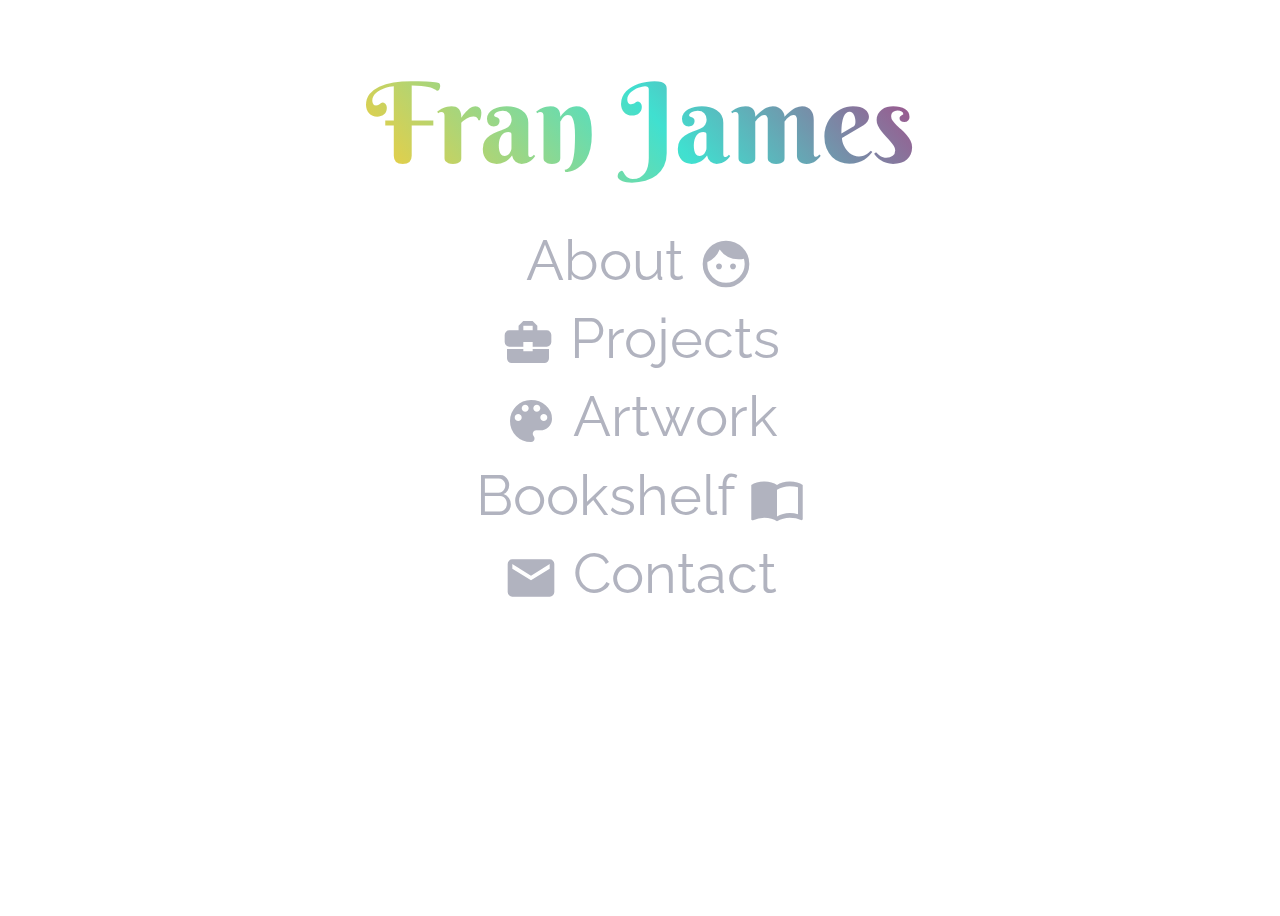
==== b117cb766189c75be0a7ad85857a64be009d1ebc/index.html @ b72d52da "Update index.html" ====
<!DOCTYPE html>
<html lang="en">

<head>
  <meta charset="UTF-8">
  <title>Fran James</title>
  <!-- link to main stylesheet -->
  <link rel="stylesheet" type="text/css" href="css/main.css">       
  <link rel="stylesheet" type="text/css" href="css/modal.css">   
  <link rel="stylesheet" type="text/css" href="css/form.css">   
  <meta name="viewport" content="width=device-width, initial-scale=1">
  <link href="https://fonts.googleapis.com/css?family=Berkshire+Swash|Raleway" rel="stylesheet">
  <link href="https://fonts.googleapis.com/icon?family=Material+Icons" rel="stylesheet">
</head>

<body>
<section>  
  <h1><a href="http://www.franjames.com">Fran James</a></h1>
  <div class="menu">
    <label for="modal-button1" title="About" class="about-button">About&nbsp;<i class="material-icons flex">face</i></label>
    <a href="https://projects.franjames.com" id="Projects"><i class="material-icons flex">business_center</i>&nbsp;Projects</a>
    <a href="https://www.behance.net/franjames" id="Artwork"><i class="material-icons flex">palette</i>&nbsp;Artwork</a>
    <a href="https://bookshelf.franjames.com/" id="Bookshelf">Bookshelf&nbsp;<i class="material-icons flex">import_contacts</i></a>
    <label for="modal-button2" title="Contact" class="contact-button"><i class="material-icons flex">email</i>&nbsp;Contact</label>
  </div>      
  </section>    
  
  <div class="modal1">
    <input type="checkbox" id="modal-button1" class="modal-open" hidden>
    <div class="modal-wrap">
      <label for="modal-button1" class="modal-overlay"></label>
      <div class="modal-body">
        <label for="modal-button1" class="modal-close"><i class="material-icons flex icon-close">close</i></label>
        <input type="radio" name="content-nav" class="modal-radio" checked hidden/>
        <div class="modal-content">
          <h2>Welcome!<br>
            <br><br>For more info, please view my <a href="https://franjames.com/assets/Resume(Web).pdf" target="_blank" id="Resume">Resume&nbsp;
              <i class="material-icons social-icon">cloud_download</i></a>.</h2>
       </div>
      </div>
      </div>
    </div>

  <div class="modal2">
    <input type="checkbox" id="modal-button2" class="modal-open" hidden>
    <div class="modal-wrap">
      <label for="modal-button2" class="modal-overlay"></label>
      <div class="modal-body">
        <label for="modal-button2" class="modal-close"><i class="material-icons flex icon-close">close</i></label>
        <input type="radio" name="content-nav" class="modal-radio" checked hidden/>
        <div class="modal-content">
          <h2>Connect on <a href="https://www.linkedin.com/in/franjames" target="_blank" id="Social">LinkedIn&nbsp;<i class="material-icons social-icon">chat</i></a></h2>
          <hr><h2><i class="material-icons">comment</i>&nbsp;Get in touch</h2>
          <form name="gform" id="gform" enctype="text/plain"
            action="https://docs.google.com/forms/d/e/1FAIpQLSfxdENm7TMvC2iBCFfzLy8BTeyIJkh4ziYFhyiA6qhGtEiiWQ/formResponse" target="hidden_iframe" onsubmit="submitted=true;">
            <p><label for="name">My name is:</label>
              <input type="text" name="entry.595954384" id="your-name" minlength="2" placeholder="[your name]" required></p>
            <p><label for="email">I can be reached at:</label>
              <input type="email" name="entry.1406662099" id="email" placeholder="[your email]" required></p>
            <p><label for="message">And this is my message:</label></p>
            <p><textarea name="entry.1284062172" id="message" placeholder="[your message]" required></textarea></p>
            <input class="send-button" type="submit" value="Send">&nbsp;
          </form>
          <iframe name="hidden_iframe" id="hidden_iframe" style="display:none;" onload="if(submitted) {}"></iframe>
          <script src="assets/js/jquery.min.js"></script>
<script type="text/javascript">var submitted=false;</script>
<script type="text/javascript">
$('#gform').on('submit', function(e) {
  $('#gform *').fadeOut(2000);
  $('#gform').prepend('Your mesage has been sent. Thank you!');
  });
</script>
        </div>
        </div>
      </div>
    </div>
  </body>
</html>
---- b117cb766189c75be0a7ad85857a64be009d1ebc/css/main.css ----
*, *:before, *:after { box-sizing: border-box; }

html, body {
  background-color: hsla(240, 8.6%, 93.1%, 0.00);
  font-family: 'Raleway', sans-serif;
  -webkit-font-smoothing: antialiased;
  -moz-osx-font-smoothing: grayscale;
}

section { height: 100vh; }

h1 {
  font-size: calc((10vh + 1vw + 1vmin) * 1.00);
  padding-top: 5vh;
  font-family: 'Berkshire Swash', cursive;
  font-weight: 400;
}

.menu, .material-icons {
  font-size: calc((5vh + 0.5vw + 0.5vmin) * 1.00);
  padding-top: 2.5vh;
  vertical-align: sub;
}

.material-icons.flex { font-size: calc((5vh + 0.5vw + 0.5vmin) * 1.00) !important; }

h1 {
  background: linear-gradient(50deg, #FA6E79 0%, #FFCC33 25%, #40E0D0 50%, #B82C79 75%, #B82C79 100%);
  -webkit-background-clip: text;-webkit-text-fill-color: transparent;
}

.menu, h1 { margin: 0 auto; text-align: center; align-items: center; }

.menu a { display: block; }

a, .about-button, .contact-button { color: hsla(230.5, 10.1%, 62.9%, 0.75); text-decoration: none; transition: all .5s ease-in-out; }
a:active, a:focus, .about-button:active, .about-button:focus, .contact-button:active, .contact-button:focus { outline: 0; border: none; -moz-outline-style: none }

[title="About"]:hover      { color: #FFCC33; }
[id="Projects"]:hover   { color: #B82C79; }
[id="Badges"]:hover     { color: #2EC2C2; }
[id="Artwork"]:hover    { color: #B82C79; }
[id="Bookshelf"]:hover  { color: #2EC2C2; }
[title="Contact"]:hover { color: #FFCC33; }

[id="Social"], [id="Resume"] { font-style: italic; color: hsla(230.5, 10.1%, 62.9%, 1); text-decoration: none; transition: all .5s ease-in-out; }
[id="Social"]:active, [id="Social"]:focus [id="Resume"]:active, [id="Resume"]:focus { outline: 0; border: none; -moz-outline-style: none }
[id="Social"]:hover     { color: #2EC2C2; }
[id="Resume"]:hover     { color: #2EC2C2; }
---- b117cb766189c75be0a7ad85857a64be009d1ebc/css/modal.css ----
#modal-button1, #modal-button2 { position: absolute; left: -999em; opacity: 0; }

.modal-open:checked ~ .modal-wrap { display: block; }
.modal-open:checked ~ .modal-wrap:before, .modal-open:checked ~ .modal-wrap .modal-overlay { display: block; }

.modal-close, .icon-close {
  cursor: pointer;
  position: absolute;
  line-height: 20px;
  padding: 10px;
  top: 0;
  right: 0;
  z-index: 100; 
}

.icon-close, .icon-close:focus { color: hsla(230.5, 10.1%, 62.9%, 0.75); transition: all .5s ease-in-out; }
.icon-close:hover { outline: 0; border: none; -moz-outline-style: none; color: #B82C79; }

/* modal */
.modal-wrap { display: none; }

.modal-wrap:before {
  content: "";
  display: none;
  background: hsla(230.5, 10.1%, 62.9%, 0.25);
  position: fixed;
  top: 0;
  left: 0;
  right: 0;
  bottom: 0;
  z-index: 101;
}

.modal-overlay {
  bottom: 0;
  display: none;
  left: 0;
  position: fixed;
  right: 0;
  top: 0;
  z-index: 102;
}

.modal-body {
  background: #FFFFFF;
  position: absolute;
  top: 50%;
  left: 50%;
  transform: translate(-50%, -50%);
  max-width: 90%;
  max-height: 90%;
  padding: 15px 0;
  border-radius: .25em;
  overflow: auto;
  text-align: center;
  width: 75%;
  z-index: 103;
}

.modal-content { margin: 30px 15px 50px; padding: 50px 0 0; position: relative; }

@media only screen and (max-width: 767px) { .modal-body { max-width: 100%; width: 100%; }}
---- b117cb766189c75be0a7ad85857a64be009d1ebc/css/form.css ----
form, textarea, input, h2 { color: hsla(230.5, 10.1%, 62.9%, 1); font-family: 'Montserrat Alternates', sans-serif; }

h2, .send-button { font-size: calc((5vh + 0.5vw + 0.5vmin) * 0.75); font-weight: 300; }

textarea, input  {
  font-size: calc((5vh + 0.5vw + 0.5vmin) * 0.5);
  text-align: center;
  border: none;
  outline: none;
  max-width: 90%;
  padding: 1rem;
  cursor: text;
  overflow: hidden;
}

::placeholder, label[for=name], label[for=email], label[for=message] { 
  color: hsla(230.5, 10.1%, 62.9%, 1); font-size: calc((5vh + 0.5vw + 0.5vmin) * 0.5);
}

textarea, input { border-bottom: 2px dotted #B82C79; resize: vertical; }
textarea, hr { width: 60%; }

input:required, textarea:required { border-bottom: 2px dotted #B82C79; }

textarea:focus, input:focus { background-color: hsla(230.5, 10.1%, 62.9%, 0.10); border-bottom: 2px dotted #B82C79; }

textarea:required:valid, input:required:valid { border-bottom: 2px dotted #2EC2C2; }

textarea:required:invalid, input:required:invalid { border-bottom: 2px dotted #B82C79; }

.send-button, .send-button:focus { background: none; border: none; outline: none; transition: all .5s ease-in-out; }
.send-button:hover { color: #FFCC33; cursor: pointer; outline: 0; border: none; -moz-outline-style: none }

hr {
    border: 0; height: 1px; background: #FFCC33;
    background-image: -webkit-linear-gradient(left, #2EC2C2, #B82C79, #2EC2C2);
    background-image: -moz-linear-gradient(left, #2EC2C2, #B82C79, #2EC2C2);
    background-image: -ms-linear-gradient(left, #2EC2C2, #B82C79, #2EC2C2);
    background-image: -o-linear-gradient(left, #2EC2C2, #B82C79, #2EC2C2);
}
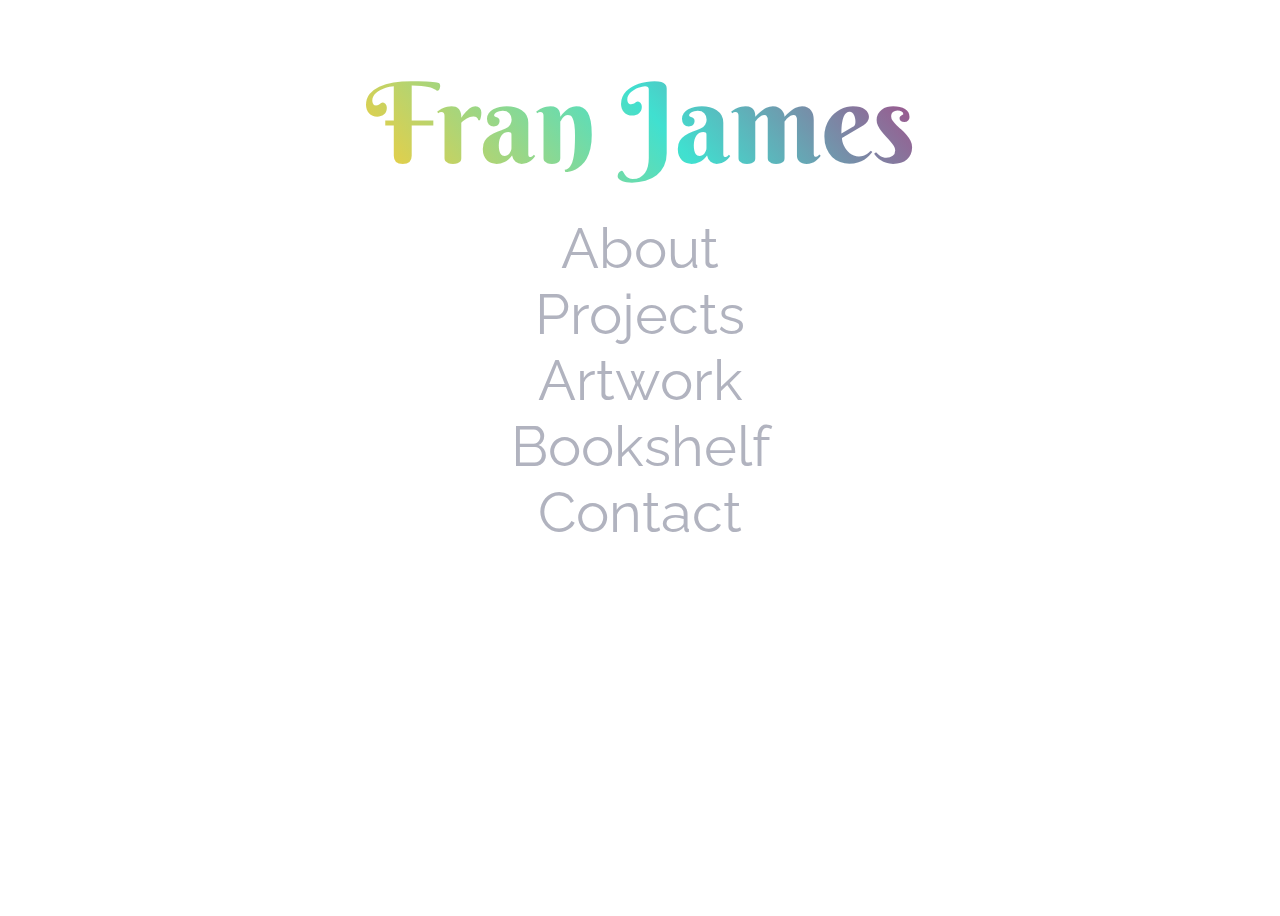
==== commit fca52d72: "Update index.html" ====
--- a/b117cb766189c75be0a7ad85857a64be009d1ebc/index.html
+++ b/b117cb766189c75be0a7ad85857a64be009d1ebc/index.html
@@ -10,18 +10,17 @@
   <link rel="stylesheet" type="text/css" href="css/form.css">   
   <meta name="viewport" content="width=device-width, initial-scale=1">
   <link href="https://fonts.googleapis.com/css?family=Berkshire+Swash|Raleway" rel="stylesheet">
-  <link href="https://fonts.googleapis.com/icon?family=Material+Icons" rel="stylesheet">
 </head>
 
 <body>
 <section>  
   <h1><a href="http://www.franjames.com">Fran James</a></h1>
   <div class="menu">
-    <label for="modal-button1" title="About" class="about-button">About&nbsp;<i class="material-icons flex">face</i></label>
-    <a href="https://projects.franjames.com" id="Projects"><i class="material-icons flex">business_center</i>&nbsp;Projects</a>
-    <a href="https://www.behance.net/franjames" id="Artwork"><i class="material-icons flex">palette</i>&nbsp;Artwork</a>
-    <a href="https://bookshelf.franjames.com/" id="Bookshelf">Bookshelf&nbsp;<i class="material-icons flex">import_contacts</i></a>
-    <label for="modal-button2" title="Contact" class="contact-button"><i class="material-icons flex">email</i>&nbsp;Contact</label>
+    <label for="modal-button1" title="About" class="about-button">About</label>
+    <a href="https://projects.franjames.com" id="Projects">Projects</a>
+    <a href="https://www.behance.net/franjames" id="Artwork">Artwork</a>
+    <a href="https://bookshelf.franjames.com/" id="Bookshelf">Bookshelf</a>
+    <label for="modal-button2" title="Contact" class="contact-button">Contact</label>
   </div>      
   </section>    
   
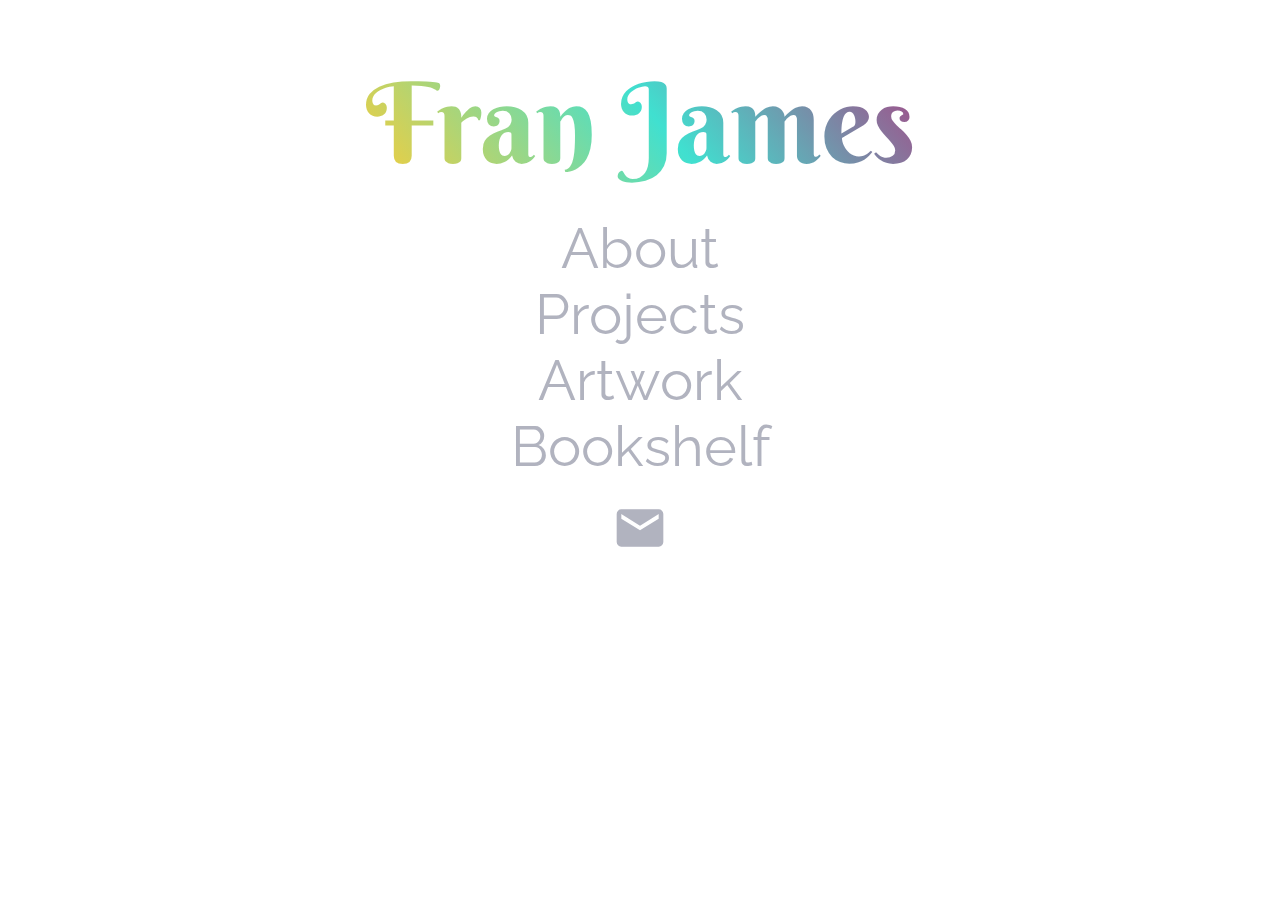
==== commit 74515ea7: "Update index.html" ====
--- a/b117cb766189c75be0a7ad85857a64be009d1ebc/index.html
+++ b/b117cb766189c75be0a7ad85857a64be009d1ebc/index.html
@@ -10,6 +10,7 @@
   <link rel="stylesheet" type="text/css" href="css/form.css">   
   <meta name="viewport" content="width=device-width, initial-scale=1">
   <link href="https://fonts.googleapis.com/css?family=Berkshire+Swash|Raleway" rel="stylesheet">
+  <link href="https://fonts.googleapis.com/icon?family=Material+Icons" rel="stylesheet">
 </head>
 
 <body>
@@ -20,7 +21,7 @@
     <a href="https://projects.franjames.com" id="Projects">Projects</a>
     <a href="https://www.behance.net/franjames" id="Artwork">Artwork</a>
     <a href="https://bookshelf.franjames.com/" id="Bookshelf">Bookshelf</a>
-    <label for="modal-button2" title="Contact" class="contact-button">Contact</label>
+    <label for="modal-button2" title="Contact" class="contact-button"><i class="material-icons flex">email</i></label>
   </div>      
   </section>    
   
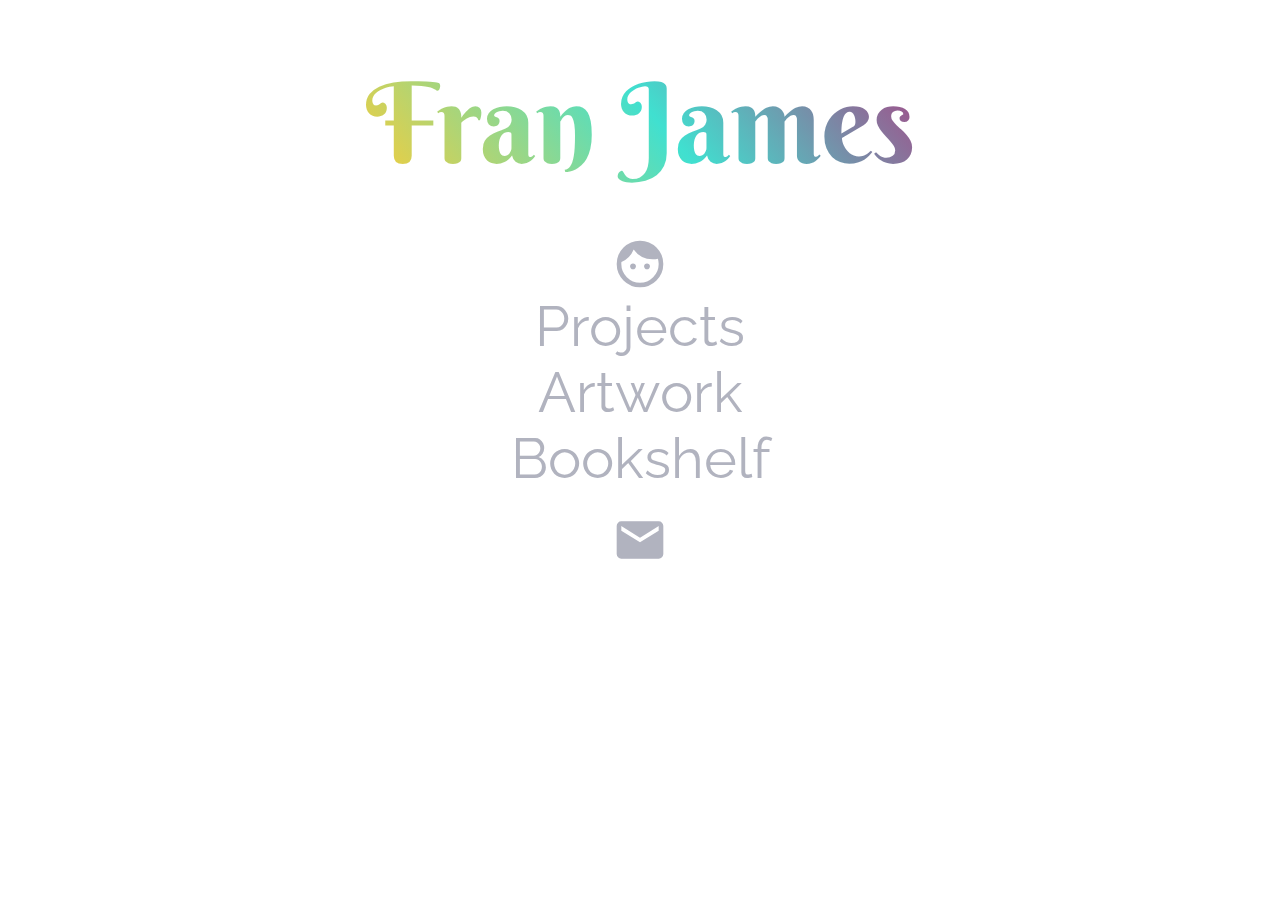
==== commit 2f19f4bc: "Update index.html" ====
--- a/b117cb766189c75be0a7ad85857a64be009d1ebc/index.html
+++ b/b117cb766189c75be0a7ad85857a64be009d1ebc/index.html
@@ -17,7 +17,7 @@
 <section>  
   <h1><a href="http://www.franjames.com">Fran James</a></h1>
   <div class="menu">
-    <label for="modal-button1" title="About" class="about-button">About</label>
+    <label for="modal-button1" title="About" class="about-button"><i class="material-icons flex">face</i></label>
     <a href="https://projects.franjames.com" id="Projects">Projects</a>
     <a href="https://www.behance.net/franjames" id="Artwork">Artwork</a>
     <a href="https://bookshelf.franjames.com/" id="Bookshelf">Bookshelf</a>
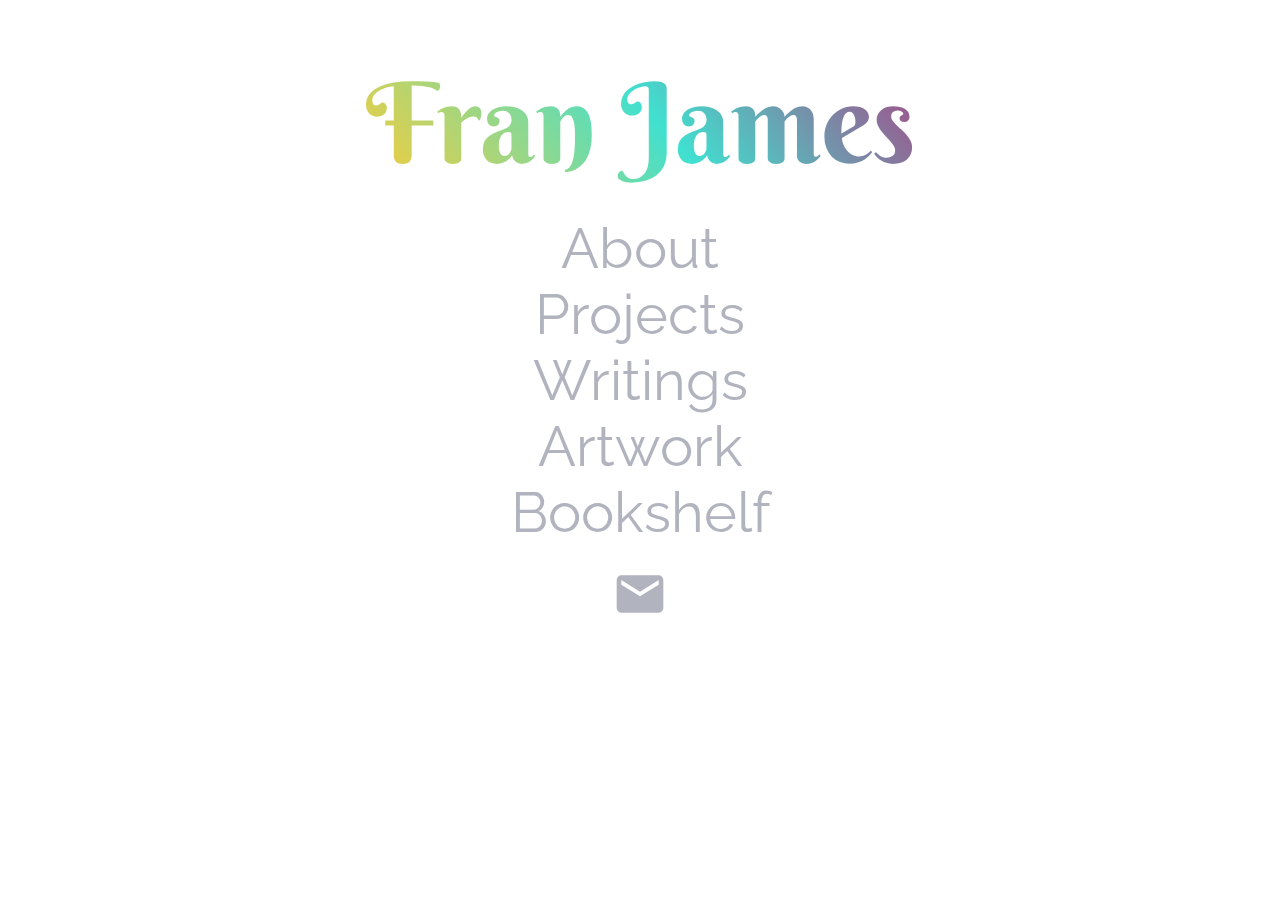
==== commit 305be8a5: "Update index.html" ====
--- a/b117cb766189c75be0a7ad85857a64be009d1ebc/index.html
+++ b/b117cb766189c75be0a7ad85857a64be009d1ebc/index.html
@@ -17,8 +17,9 @@
 <section>  
   <h1><a href="http://www.franjames.com">Fran James</a></h1>
   <div class="menu">
-    <label for="modal-button1" title="About" class="about-button"><i class="material-icons flex">face</i></label>
+    <label for="modal-button1" title="About" class="about-button">About</label>
     <a href="https://projects.franjames.com" id="Projects">Projects</a>
+    <a href="https://projects.franjames.com" id="Writings">Writings</a>
     <a href="https://www.behance.net/franjames" id="Artwork">Artwork</a>
     <a href="https://bookshelf.franjames.com/" id="Bookshelf">Bookshelf</a>
     <label for="modal-button2" title="Contact" class="contact-button"><i class="material-icons flex">email</i></label>
@@ -34,8 +35,8 @@
         <input type="radio" name="content-nav" class="modal-radio" checked hidden/>
         <div class="modal-content">
           <h2>Welcome!<br>
-            <br><br>For more info, please view my <a href="https://franjames.com/assets/Resume(Web).pdf" target="_blank" id="Resume">Resume&nbsp;
-              <i class="material-icons social-icon">cloud_download</i></a>.</h2>
+            <br><br>Here is my resume 
+            <a href="https://franjames.com/assets/Resume(Web).pdf" target="_blank" id="Resume">Resume&nbsp;</a>.</h2>
        </div>
       </div>
       </div>
